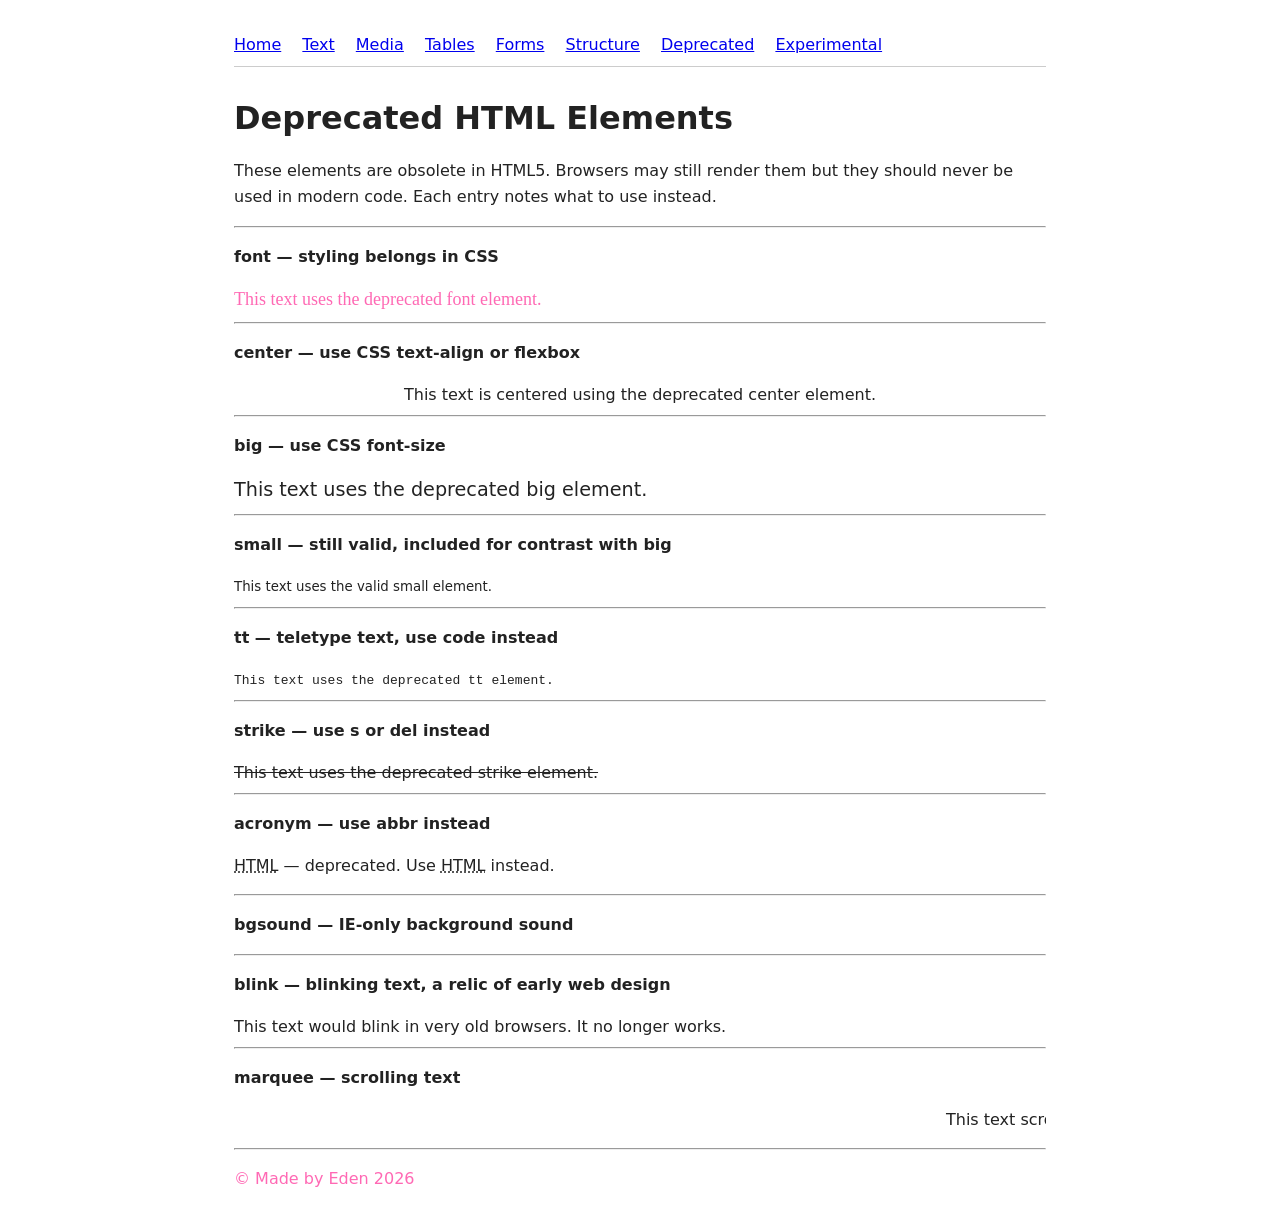
==== deprecated.html @ 2a0f5d73 "feat: depricated page" ====
<!DOCTYPE html>
<html lang="en">
<head>
    <meta charset="UTF-8">
    <meta name="viewport" content="width=device-width, initial-scale=1.0">
    <meta name="description" content="Deprecated and obsolete HTML elements demonstrated with explanations.">
    <title>Deprecated — HTML Kitchen Sink</title>
    <link rel="stylesheet" href="styles.css">
</head>
<body>
<header>
    <nav>
        <a href="index.html">Home</a>
        <a href="text.html">Text</a>
        <a href="media.html">Media</a>
        <a href="tables.html">Tables</a>
        <a href="forms.html">Forms</a>
        <a href="structure.html">Structure</a>
        <a href="deprecated.html">Deprecated</a>
        <a href="experiments.html">Experimental</a>
    </nav>
</header>
<main>
    <h1>Deprecated HTML Elements</h1>
    <p>These elements are obsolete in HTML5. Browsers may still render them but they
        should never be used in modern code. Each entry notes what to use instead.</p>

    <!-- NOTE: This page intentionally does not fully validate. -->
    <!-- Validator-flagged elements are noted in comments below. -->

    <hr>

    <!-- FLAG: font is obsolete -->
    <p><strong>font — styling belongs in CSS</strong></p>
    <!-- What it did: set font face, size, and color directly on an element -->
    <!-- Use instead: CSS font-family, font-size, color properties -->
    <font color="hotpink" face="Georgia" size="4">This text uses the deprecated font element.</font>

    <hr>

    <!-- FLAG: center is obsolete -->
    <p><strong>center — use CSS text-align or flexbox</strong></p>
    <!-- What it did: centered block-level content horizontally -->
    <!-- Use instead: CSS text-align: center or display: flex with justify-content: center -->
    <center>This text is centered using the deprecated center element.</center>

    <hr>

    <!-- FLAG: big is obsolete -->
    <p><strong>big — use CSS font-size</strong></p>
    <!-- What it did: increased text size by one level -->
    <!-- Use instead: CSS font-size -->
    <big>This text uses the deprecated big element.</big>

    <hr>

    <p><strong>small — still valid, included for contrast with big</strong></p>
    <!-- small is valid for fine print, legal text, side comments -->
    <small>This text uses the valid small element.</small>

    <hr>

    <!-- FLAG: tt is obsolete -->
    <p><strong>tt — teletype text, use code instead</strong></p>
    <!-- What it did: rendered text in a monospace font, mimicking a teletype machine -->
    <!-- Use instead more semantically meaning full elements:
         code for code snippets, kbd for keyboard input, samp for output -->
    <tt>This text uses the deprecated tt element.</tt>

    <hr>

    <!-- FLAG: strike is obsolete -->
    <p><strong>strike — use s or del instead</strong></p>
    <!-- What it did: rendered strikethrough text with no semantic meaning -->
    <!-- Use instead: s for no-longer-accurate content, del for tracked deletions -->
    <strike>This text uses the deprecated strike element.</strike>

    <hr>

    <!-- FLAG: acronym is obsolete -->
    <p><strong>acronym — use abbr instead</strong></p>
    <!-- What it did: marked acronyms with an optional title expansion -->
    <!-- Use instead: abbr with a title attribute works for both abbreviations and acronyms -->
    <p><acronym title="HyperText Markup Language">HTML</acronym> — deprecated.
    Use <abbr title="HyperText Markup Language">HTML</abbr> instead.</p>

    <hr>

    <!-- FLAG: bgsound is non-standard -->
    <p><strong>bgsound — IE-only background sound</strong></p>
    <!-- What it did: played background audio automatically in Internet Explorer only -->
    <!-- Use instead: audio element -->
    <!-- Does it still work? Only in old IE, no modern browser supports it -->
    <bgsound src="assets/audio.mp3"></bgsound>

    <hr>

    <!-- VALIDATOR WILL FLAG: blink is non-standard -->
    <p><strong>blink — blinking text, a relic of early web design</strong></p>
    <!-- What it did: made text blink on and off, widely not good for accessibility -->
    <!-- Use instead: CSS animation -->
    <!-- It is removed from all modern browsers -->
    <blink>This text would blink in very old browsers. It no longer works.</blink>

    <hr>

    <!-- VALIDATOR WILL FLAG: marquee is obsolete -->
    <p><strong>marquee — scrolling text</strong></p>
    <!-- What it did: made text scroll horizontally across the page automatically -->
    <!-- Use instead: CSS animation -->
    <!-- Does it still work? yes in most browsers -->
    <marquee>This text scrolls across the page using the deprecated marquee element.</marquee>

    <hr>

</main>
<footer>
    <p style="color: hotpink;">&copy; Made by Eden 2026</p>
</footer>
</body>
</html>
---- styles.css ----
/*styles.css - HTML Kitchen Sink Site */

*, *::before, *::after {
    box-sizing: border-box;
}

body {
    font-family:system-ui,sans-serif;
    line-height:1.6;
    max-width: 860px;
    margin: 2rem auto;
    padding: 0 1.5rem;
    color: #222;
}

nav {
    border-bottom: 1px solid #ccc;
    padding-bottom: 0.5rem;
    margin-bottom: 2rem;
}

nav a {
    margin-right: 1rem;
}

h1, h2, h3, h4, h5, h6 {
    line-height: 1.2;
}

pre {
    background: #f4f4f4;
    padding: 1rem;
    overflow-x: auto;
}

table {
    border-collapse: collapse;
    width: 100%;
}

th, td {
    border: 1px solid #ccc;
    padding: 0.4rem 0.75rem;
    text-align: left;
}

img, video, audio {
    max-width: 100%;
}

kbd {
    background-color: #eeeeee;
    border-radius: 3px;
    border: 1px solid #b4b4b4;
    box-shadow:
            0 1px 1px rgb(0 0 0 / 0.2),
            0 2px 0 0 rgb(255 255 255 / 0.7) inset;
    color: #333333;
    display: inline-block;
    font-size: 0.85em;
    font-weight: bold;
    line-height: 1;
    padding: 2px 4px;
    white-space: nowrap;
}
article {
    border: 1px solid #ccc;
    border-radius: 6px;
    padding: 1.5rem;
    margin: 2rem 0;
}

article header h2 {
    margin-bottom: 0;
}

article header p {
    margin-top: 0.2rem;
    color: #666;
    font-size: 0.875rem;
}
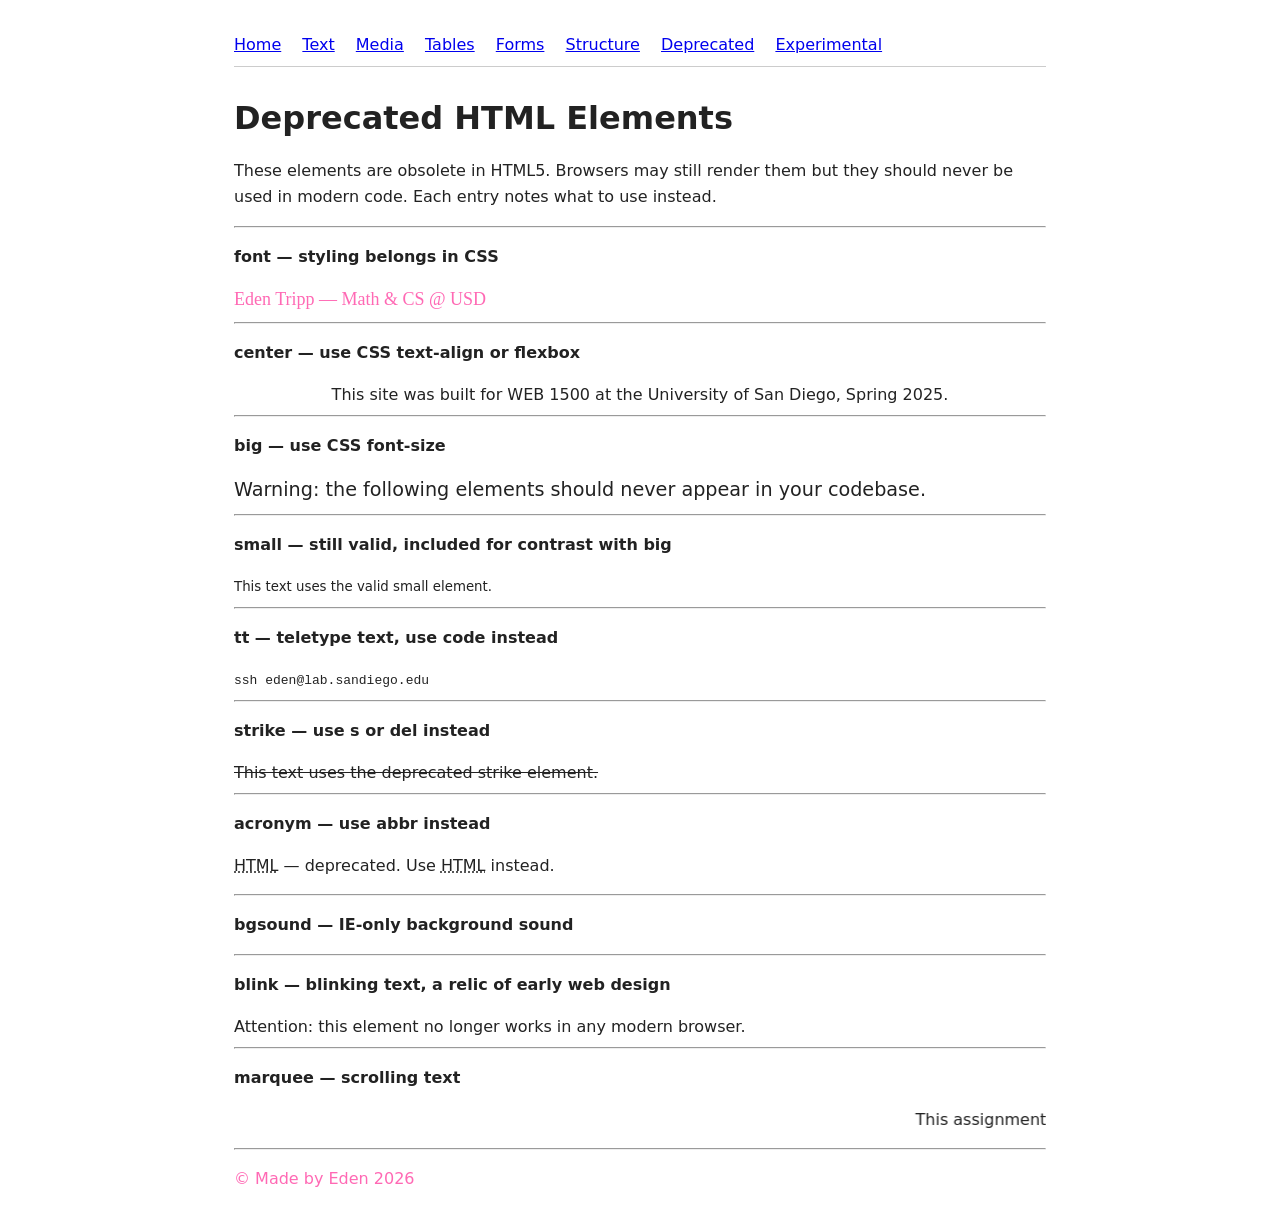
==== commit 49e45bd4: "refact: deprecated" ====
--- a/deprecated.html
+++ b/deprecated.html
@@ -34,7 +34,7 @@
     <p><strong>font — styling belongs in CSS</strong></p>
     <!-- What it did: set font face, size, and color directly on an element -->
     <!-- Use instead: CSS font-family, font-size, color properties -->
-    <font color="hotpink" face="Georgia" size="4">This text uses the deprecated font element.</font>
+    <font color="hotpink" face="Georgia" size="4">Eden Tripp — Math & CS @ USD</font>
 
     <hr>
 
@@ -42,7 +42,7 @@
     <p><strong>center — use CSS text-align or flexbox</strong></p>
     <!-- What it did: centered block-level content horizontally -->
     <!-- Use instead: CSS text-align: center or display: flex with justify-content: center -->
-    <center>This text is centered using the deprecated center element.</center>
+    <center>This site was built for WEB 1500 at the University of San Diego, Spring 2025.</center>
 
     <hr>
 
@@ -50,7 +50,7 @@
     <p><strong>big — use CSS font-size</strong></p>
     <!-- What it did: increased text size by one level -->
     <!-- Use instead: CSS font-size -->
-    <big>This text uses the deprecated big element.</big>
+    <big>Warning: the following elements should never appear in your codebase.</big>
 
     <hr>
 
@@ -65,7 +65,7 @@
     <!-- What it did: rendered text in a monospace font, mimicking a teletype machine -->
     <!-- Use instead more semantically meaning full elements:
          code for code snippets, kbd for keyboard input, samp for output -->
-    <tt>This text uses the deprecated tt element.</tt>
+    <tt>ssh eden@lab.sandiego.edu</tt>
 
     <hr>
 
@@ -82,11 +82,11 @@
     <!-- What it did: marked acronyms with an optional title expansion -->
     <!-- Use instead: abbr with a title attribute works for both abbreviations and acronyms -->
     <p><acronym title="HyperText Markup Language">HTML</acronym> — deprecated.
-    Use <abbr title="HyperText Markup Language">HTML</abbr> instead.</p>
+        Use <abbr title="HyperText Markup Language">HTML</abbr> instead.</p>
 
     <hr>
 
-    <!-- FLAG: bgsound is non-standard -->
+    <!-- FLAG: bgsound is non-standard I don't quite fully understand how this works -->
     <p><strong>bgsound — IE-only background sound</strong></p>
     <!-- What it did: played background audio automatically in Internet Explorer only -->
     <!-- Use instead: audio element -->
@@ -100,7 +100,7 @@
     <!-- What it did: made text blink on and off, widely not good for accessibility -->
     <!-- Use instead: CSS animation -->
     <!-- It is removed from all modern browsers -->
-    <blink>This text would blink in very old browsers. It no longer works.</blink>
+    <blink>Attention: this element no longer works in any modern browser.</blink>
 
     <hr>
 
@@ -109,7 +109,7 @@
     <!-- What it did: made text scroll horizontally across the page automatically -->
     <!-- Use instead: CSS animation -->
     <!-- Does it still work? yes in most browsers -->
-    <marquee>This text scrolls across the page using the deprecated marquee element.</marquee>
+    <marquee>This assignment has been the bane of my existence I wish I knew how to read directions.</marquee>
 
     <hr>
 
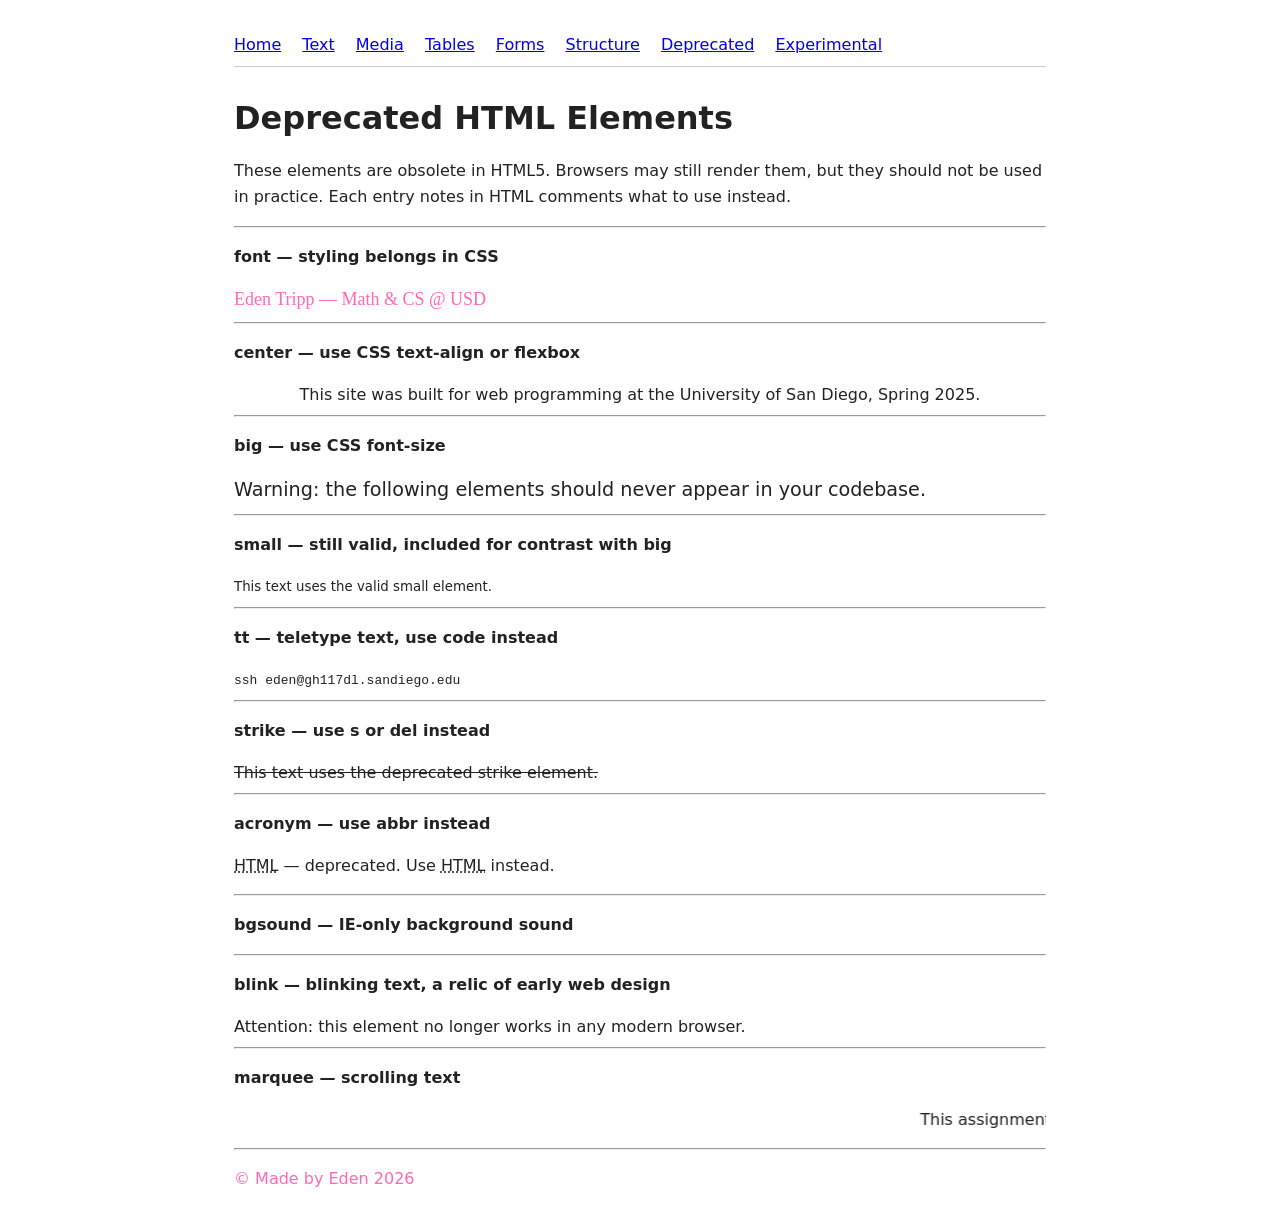
==== commit 664ee32d: "fix: typos" ====
--- a/deprecated.html
+++ b/deprecated.html
@@ -22,8 +22,8 @@
 </header>
 <main>
     <h1>Deprecated HTML Elements</h1>
-    <p>These elements are obsolete in HTML5. Browsers may still render them but they
-        should never be used in modern code. Each entry notes what to use instead.</p>
+    <p>These elements are obsolete in HTML5. Browsers may still render them, but they
+        should not be used in practice. Each entry notes in HTML comments what to use instead.</p>
 
     <!-- NOTE: This page intentionally does not fully validate. -->
     <!-- Validator-flagged elements are noted in comments below. -->
@@ -42,7 +42,7 @@
     <p><strong>center — use CSS text-align or flexbox</strong></p>
     <!-- What it did: centered block-level content horizontally -->
     <!-- Use instead: CSS text-align: center or display: flex with justify-content: center -->
-    <center>This site was built for WEB 1500 at the University of San Diego, Spring 2025.</center>
+    <center>This site was built for web programming at the University of San Diego, Spring 2025.</center>
 
     <hr>
 
@@ -65,7 +65,7 @@
     <!-- What it did: rendered text in a monospace font, mimicking a teletype machine -->
     <!-- Use instead more semantically meaning full elements:
          code for code snippets, kbd for keyboard input, samp for output -->
-    <tt>ssh eden@lab.sandiego.edu</tt>
+    <tt>ssh eden@gh117dl.sandiego.edu</tt>
 
     <hr>
 
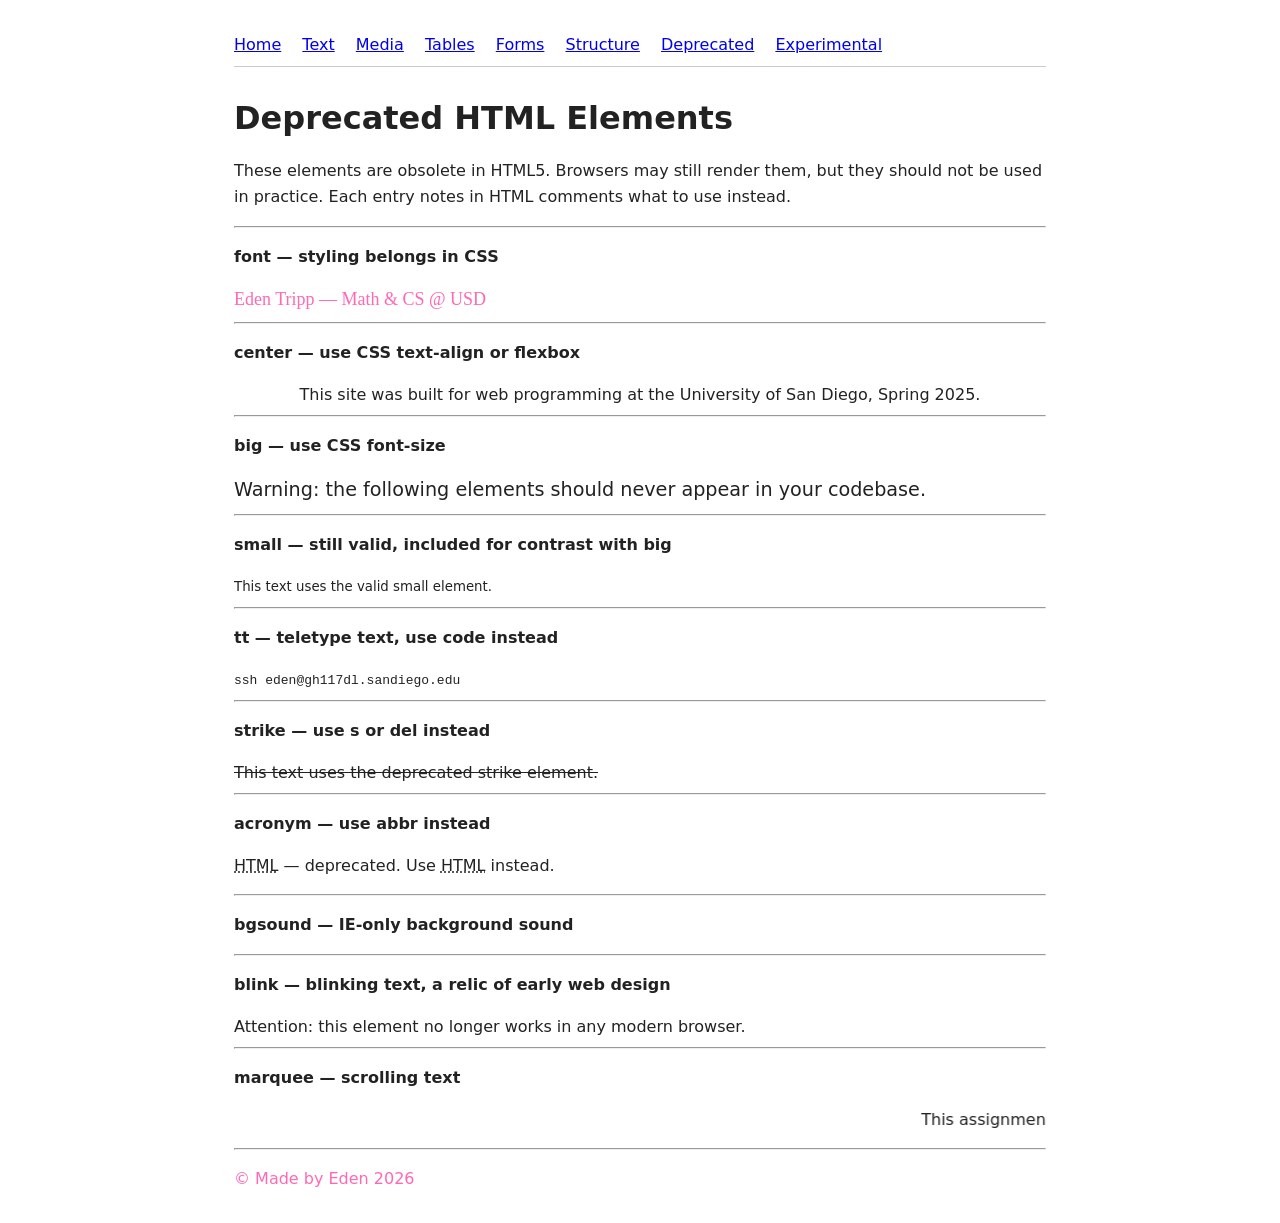
==== commit d7cceb21: "fix: icons added to every page" ====
--- a/deprecated.html
+++ b/deprecated.html
@@ -6,6 +6,7 @@
     <meta name="description" content="Deprecated and obsolete HTML elements demonstrated with explanations.">
     <title>Deprecated — HTML Kitchen Sink</title>
     <link rel="stylesheet" href="styles.css">
+    <link rel="icon" href="assets/heart.png">
 </head>
 <body>
 <header>
